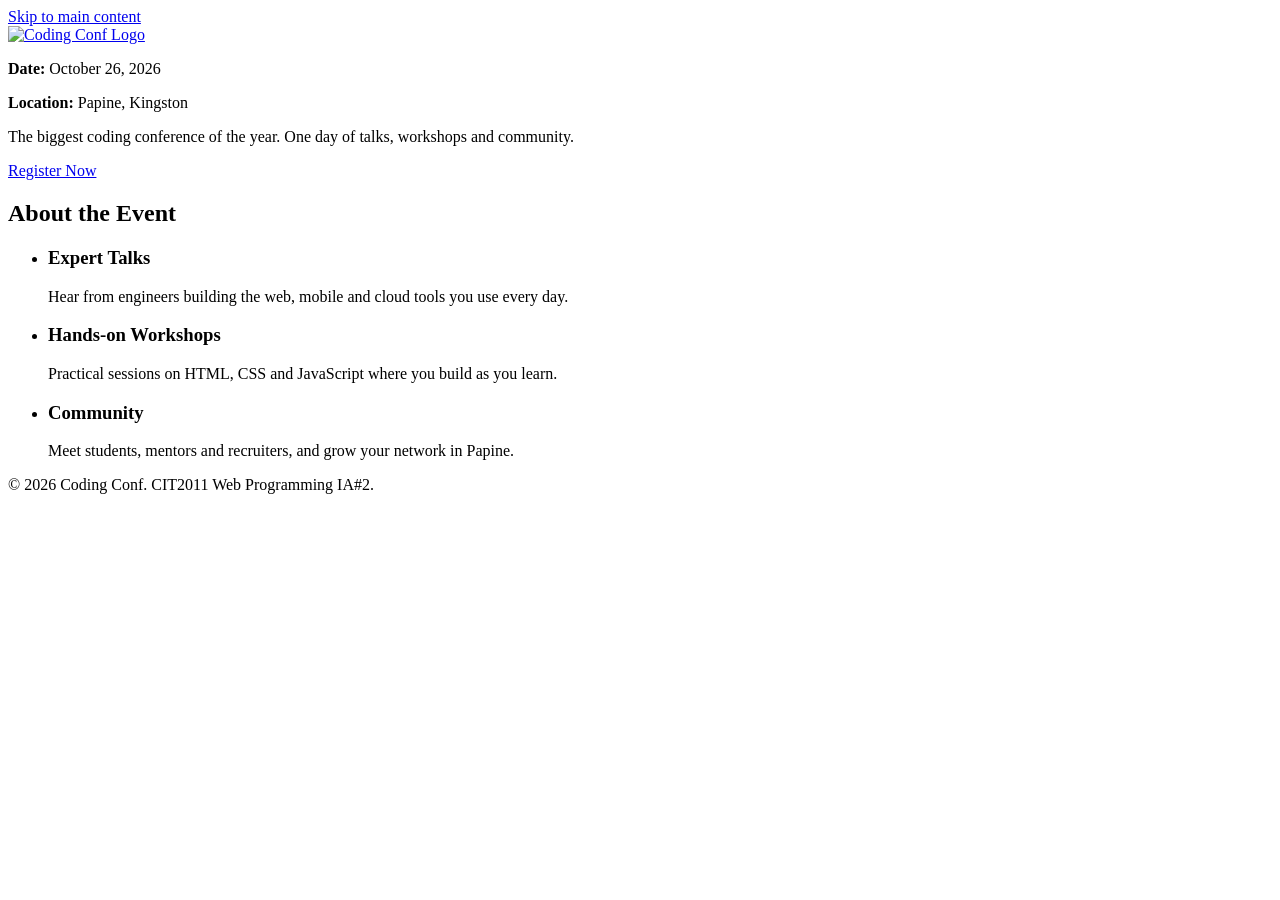
==== Index.html @ 309c04eb "Add files via upload" ====
<!DOCTYPE html>
<html lang="en">
<head>
    <meta charset="UTF-8">
    <meta name="viewport" content="width=device-width, initial-scale=1">
    <title>Coding Conf | 2026</title>
    <link rel="icon" href="../ASSETS/logo-full (1).svg">
    <link rel="stylesheet" href="../CSS/style.css">
    <link rel="icon" type="image/png" href="../ASSETS/favicon-32x32 (1).png">
</head>
<body>
    <a class="visually-hidden" href="#main">Skip to main content</a>
    
    <header class="site-header">
       <nav aria-label="site-header">
            <a class="logo" href="Index.html">
                <img src="../ASSETS/logo-full (1).svg" alt="Coding Conf Logo">
            </a>
        </nav>
    </header>
<main id="main" class="page">
    <section class="metadata">
        <div class="metadata-event">
            <p><strong>Date:</strong> October 26, 2026</p>
            <p><strong>Location:</strong> Papine, Kingston</p>
        </div>
        <p class="metadata-description">The biggest coding conference of the year. One day of talks, workshops and community.
        </p>
        <form action="login.html" method="get">
            <a class="btn" href="login.html">Register Now</a>
        </form>
    </section>

<section class="about title">
    <h2>About the Event</h2>
        <ul class="highlights">
            <li>
                <h3>Expert Talks</h3>
                <p>Hear from engineers building the web, mobile and cloud tools you use every day.</p>
            </li>
            <li>
                <h3>Hands-on Workshops</h3>
                <p>Practical sessions on HTML, CSS and JavaScript where you build as you learn.</p>
            </li>
            <li>
                <h3>Community</h3>
                <p>Meet students, mentors and recruiters, and grow your network in Papine.</p>
            </li>
        </ul>
    </section>
    </main>

    <footer class="site-footer">
        <p>&copy; 2026 Coding Conf. CIT2011 Web Programming IA#2.</p>
    </footer>
</body>
</html>
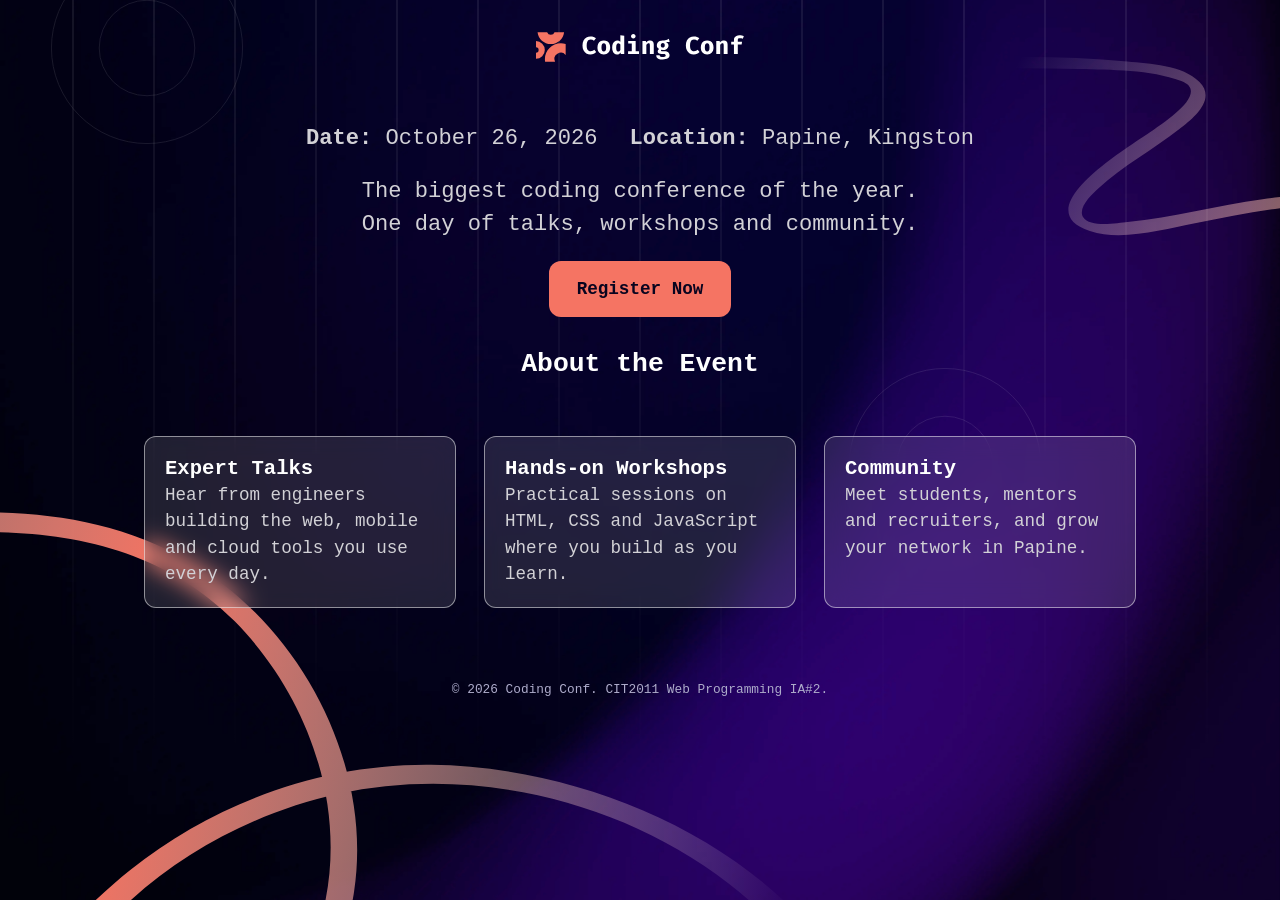
==== commit 824febdf: "Fix GitHub Pages paths, navigation, and asset references" ====
--- a/Index.html
+++ b/Index.html
@@ -1,57 +1,54 @@
-<!DOCTYPE html>
-<html lang="en">
-<head>
-    <meta charset="UTF-8">
-    <meta name="viewport" content="width=device-width, initial-scale=1">
-    <title>Coding Conf | 2026</title>
-    <link rel="icon" href="../ASSETS/logo-full (1).svg">
-    <link rel="stylesheet" href="../CSS/style.css">
-    <link rel="icon" type="image/png" href="../ASSETS/favicon-32x32 (1).png">
-</head>
-<body>
-    <a class="visually-hidden" href="#main">Skip to main content</a>
-    
-    <header class="site-header">
-       <nav aria-label="site-header">
-            <a class="logo" href="Index.html">
-                <img src="../ASSETS/logo-full (1).svg" alt="Coding Conf Logo">
-            </a>
-        </nav>
-    </header>
-<main id="main" class="page">
-    <section class="metadata">
-        <div class="metadata-event">
-            <p><strong>Date:</strong> October 26, 2026</p>
-            <p><strong>Location:</strong> Papine, Kingston</p>
-        </div>
-        <p class="metadata-description">The biggest coding conference of the year. One day of talks, workshops and community.
-        </p>
-        <form action="login.html" method="get">
-            <a class="btn" href="login.html">Register Now</a>
-        </form>
-    </section>
-
-<section class="about title">
-    <h2>About the Event</h2>
-        <ul class="highlights">
-            <li>
-                <h3>Expert Talks</h3>
-                <p>Hear from engineers building the web, mobile and cloud tools you use every day.</p>
-            </li>
-            <li>
-                <h3>Hands-on Workshops</h3>
-                <p>Practical sessions on HTML, CSS and JavaScript where you build as you learn.</p>
-            </li>
-            <li>
-                <h3>Community</h3>
-                <p>Meet students, mentors and recruiters, and grow your network in Papine.</p>
-            </li>
-        </ul>
-    </section>
-    </main>
-
-    <footer class="site-footer">
-        <p>&copy; 2026 Coding Conf. CIT2011 Web Programming IA#2.</p>
-    </footer>
-</body>
-</html>+<!DOCTYPE html>
+<html lang="en">
+<head>
+    <meta charset="UTF-8">
+    <meta name="viewport" content="width=device-width, initial-scale=1">
+    <title>Coding Conf | 2026</title>
+    <link rel="icon" type="image/png" href="ASSETS/favicon-32x32%20(1).png">
+    <link rel="stylesheet" href="CSS/style.css">
+</head>
+<body>
+    <a class="visually-hidden" href="#main">Skip to main content</a>
+
+    <header class="site-header">
+       <nav aria-label="Main navigation">
+            <a class="logo" href="Index.html">
+                <img src="ASSETS/logo-full%20(1).svg" alt="Coding Conf Logo">
+            </a>
+        </nav>
+    </header>
+<main id="main" class="page">
+    <section class="metadata">
+        <div class="metadata-event">
+            <p><strong>Date:</strong> October 26, 2026</p>
+            <p><strong>Location:</strong> Papine, Kingston</p>
+        </div>
+        <p class="metadata-description">The biggest coding conference of the year. One day of talks, workshops and community.
+        </p>
+        <a class="btn" href="login.html">Register Now</a>
+    </section>
+
+<section class="about title">
+    <h2>About the Event</h2>
+        <ul class="highlights">
+            <li>
+                <h3>Expert Talks</h3>
+                <p>Hear from engineers building the web, mobile and cloud tools you use every day.</p>
+            </li>
+            <li>
+                <h3>Hands-on Workshops</h3>
+                <p>Practical sessions on HTML, CSS and JavaScript where you build as you learn.</p>
+            </li>
+            <li>
+                <h3>Community</h3>
+                <p>Meet students, mentors and recruiters, and grow your network in Papine.</p>
+            </li>
+        </ul>
+    </section>
+    </main>
+
+    <footer class="site-footer">
+        <p>&copy; 2026 Coding Conf. CIT2011 Web Programming IA#2.</p>
+    </footer>
+</body>
+</html>
--- a/CSS/style.css
+++ b/CSS/style.css
@@ -0,0 +1,318 @@
+:root {
+  --space-900: #08041f;
+  --space-700: #2d0a6b;
+  --coral: #f57463;
+  --coral-hover: #e0604f;
+  --white: #fff;
+  --text-soft: #d2d1d6;
+  --text-muted: #aeaccb;
+  --glass: rgb(255 255 255 / 0.12);
+  --glass-border: rgb(255 255 255 / 0.5);
+  --field-bg: rgb(255 255 255 / 0.08);
+  --field-border: rgb(255 255 255 / 0.45);
+  --bg-image: url("../ASSETS/background-mobile%20(1).png");
+  --squiggle-bottom: url("../ASSETS/pattern-squiggly-line-bottom-mobile-tablet%20(1).svg");
+  --circle-size: clamp(6rem, 15vw, 13.5rem);
+  --radius: 0.75rem;
+  --gap: clamp(1rem, 3vw, 1.75rem);
+  --fs-hero: clamp(1.75rem, 1rem + 4vw, 3.75rem);
+  --fs-lead: clamp(1rem, 0.9rem + 0.6vw, 1.5rem);
+  --fs-body: clamp(0.95rem, 0.9rem + 0.25vw, 1.1rem);
+  --fs-small: 0.8rem;
+}
+
+:where(*, *::before, *::after) { box-sizing: border-box; }
+:where(body, h1, h2, h3, p, ul, figure) { margin: 0; padding: 0; }
+:where(ul) { list-style: none; }
+:where(img, svg) { display: block; max-width: 100%; }
+
+body {
+  min-height: 100vh;
+  position: relative;
+  overflow-x: hidden;
+  font-family: "Inconsolata", "Courier New", monospace;
+  font-size: var(--fs-body);
+  line-height: 1.5;
+  color: var(--white);
+  background:
+    url("../ASSETS/pattern-circle%20(1).svg") no-repeat 4vw -3rem / var(--circle-size),
+    url("../ASSETS/pattern-circle%20(1).svg") no-repeat 78% 52% / var(--circle-size),
+    url("../ASSETS/pattern-lines%20(1).svg") repeat-x center top / auto 64rem,
+    var(--bg-image) center / cover no-repeat,
+    var(--space-900);
+}
+
+:is(h1, h2, h3) { line-height: 1.2; font-weight: 700; }
+a { color: inherit; }
+:is(a, button, input, [tabindex]):focus-visible,
+.dropzone:focus-within {
+  outline: 3px solid var(--white);
+  outline-offset: 3px;
+  box-shadow: 0 0 0 6px rgb(255 255 255 / 0.35);
+}
+
+.visually-hidden {
+  position: absolute;
+  width: 1px; height: 1px;
+  overflow: hidden;
+  clip-path: inset(50%);
+  white-space: nowrap;
+}
+
+body::before,
+body::after {
+  content: "";
+  position: absolute;
+  z-index: -1;
+  background-repeat: no-repeat;
+  background-size: contain;
+  pointer-events: none;
+}
+body::before {
+  width: clamp(9rem, 31vw, 27.9rem);
+  aspect-ratio: 446 / 208;
+  right: 0;
+  top: clamp(1rem, 4vw, 5rem);
+  background-image: url("../ASSETS/pattern-squiggly-line-top%20(1).svg");
+}
+body::after {
+  width: min(100%, 47.5rem);
+  aspect-ratio: 760 / 530;
+  left: 0;
+  bottom: 0;
+  background-position: left bottom;
+  background-image: var(--squiggle-bottom);
+}
+
+.site-header {
+  display: flex;
+  justify-content: center;
+  align-items: center;
+  gap: 0.6rem;
+  padding: var(--gap);
+}
+.site-header :is(.brand, nav) { display: flex; align-items: center; gap: 0.6rem; }
+.brand img { width: auto; height: clamp(1.4rem, 3vw, 1.9rem); }
+
+.page {
+  width: min(100% - 2rem, 62rem);
+  margin-inline: auto;
+  padding-bottom: 3rem;
+  text-align: center;
+}
+.page > h1 { font-size: var(--fs-hero); margin-block: 1rem; text-wrap: balance; }
+.lead { font-size: var(--fs-lead); color: var(--text-soft); max-width: 40ch; margin-inline: auto; }
+
+.accent {
+  background: linear-gradient(90deg, var(--coral), #ffb4a8);
+  -webkit-background-clip: text;
+  background-clip: text;
+  color: transparent;
+}
+
+.btn {
+  display: inline-block;
+  padding: 0.9rem 1.75rem;
+  border: 0;
+  border-radius: var(--radius);
+  background: var(--coral);
+  color: var(--space-900);
+  font: inherit;
+  font-weight: 700;
+  text-decoration: none;
+  cursor: pointer;
+  transition: background-color 0.2s, transform 0.2s;
+}
+.btn:is(:hover, :focus-visible):not(:disabled) { background: var(--coral-hover); transform: translateY(-2px); }
+.btn:disabled { cursor: wait; opacity: 0.65; }
+
+.site-footer { text-align: center; padding: 1.5rem 1rem; color: var(--text-muted); font-size: var(--fs-small); }
+
+.metadata {
+  display: grid;
+  gap: 1.25rem;
+  justify-items: center;
+  margin-block: 2rem;
+}
+.metadata-event {
+  display: flex;
+  flex-wrap: wrap;
+  justify-content: center;
+  gap: 0.75rem 2rem;
+  color: var(--text-soft);
+  font-size: var(--fs-lead);
+}
+.metadata-description {
+  max-width: 42ch;
+  margin-inline: auto;
+  color: var(--text-soft);
+  font-size: var(--fs-lead);
+}
+
+.highlights {
+  display: grid;
+  grid-template-columns: repeat(auto-fit, minmax(14rem, 1fr));
+  gap: var(--gap);
+  margin-top: 3.5rem;
+  text-align: left;
+}
+.highlights > li {
+  padding: 1.25rem;
+  border: 1px solid var(--glass-border);
+  border-radius: var(--radius);
+  background: var(--glass);
+  backdrop-filter: blur(12px);
+  transition: transform 0.25s, border-color 0.25s;
+}
+.highlights > li:hover { transform: translateY(-4px); border-color: var(--coral); }
+.highlights h2 { font-size: 1.2rem; margin-bottom: 0.5rem; color: var(--coral); }
+.highlights p { color: var(--text-soft); }
+
+.reg-form {
+  display: grid;
+  gap: 1.25rem;
+  width: min(100%, 29rem);
+  margin: 2rem auto 0;
+  text-align: left;
+}
+.form { display: grid; gap: 0.5rem; }
+.form label, .form .label { font-size: 1.05rem; }
+
+.form input[type="text"],
+.form input[type="email"] {
+  padding: 0.85rem 1rem;
+  border: 1px solid var(--field-border);
+  border-radius: var(--radius);
+  background: var(--field-bg);
+  color: var(--white);
+  font: inherit;
+  transition: border-color 0.2s, background-color 0.2s;
+}
+.form input::placeholder { color: var(--text-muted); }
+.form input:hover:not(:focus) { background: rgb(255 255 255 / 0.18); }
+
+.dropzone {
+  display: grid;
+  justify-items: center;
+  gap: 0.75rem;
+  padding: 1.25rem 1rem;
+  border: 1px dashed var(--field-border);
+  border-radius: var(--radius);
+  background: var(--field-bg);
+  color: var(--text-soft);
+  cursor: pointer;
+  transition: background-color 0.2s;
+}
+.dropzone:is(:hover, .is-dragover) { background: rgb(255 255 255 / 0.2); }
+.dropzone .icon-box,
+.dropzone .preview {
+  width: 3.1rem; height: 3.1rem;
+  border: 1px solid var(--field-border);
+  border-radius: 0.6rem;
+  background: rgb(255 255 255 / 0.12);
+  padding: 0.6rem;
+  object-fit: cover;
+}
+.dropzone .preview { padding: 0; }
+.dropzone-actions { display: flex; gap: 0.5rem; }
+.dropzone-actions button {
+  padding: 0.2rem 0.6rem;
+  border: 0;
+  border-radius: 0.3rem;
+  background: rgb(255 255 255 / 0.15);
+  color: var(--white);
+  font: inherit;
+  font-size: var(--fs-small);
+  cursor: pointer;
+}
+.dropzone-actions button:first-child { text-decoration: underline; }
+.dropzone-actions button:is(:hover, :focus-visible) { background: rgb(255 255 255 / 0.3); }
+
+.hint {
+  display: flex;
+  align-items: center;
+  gap: 0.4rem;
+  font-size: var(--fs-small);
+  color: var(--text-muted);
+}
+.hint::before {
+  content: "";
+  flex: none;
+  width: 1rem; height: 1rem;
+  background: url("../ASSETS/icon-info%20(1).svg") center / contain no-repeat;
+}
+.hint.error { color: var(--coral); }
+.hint[hidden] { display: none; }
+.form:has([aria-invalid="true"]) :is(input, .dropzone) { border-color: var(--coral); }
+
+.success-message { margin-bottom: 3rem; }
+.success-message p { max-width: 36ch; margin: 1rem auto 0; color: var(--text-soft); font-size: var(--fs-lead); }
+.success-message .accent-text { color: var(--coral); }
+.ticket {
+  display: grid;
+  grid-template-columns: 81.08% 1fr;
+  width: min(100%, 37.5rem);
+  aspect-ratio: 600 / 280;
+  margin-inline: auto;
+  border-radius: var(--radius);
+  background: url("../ASSETS/pattern-ticket%20(1).svg") center / 100% 100% no-repeat;
+  backdrop-filter: blur(16px);
+  text-align: left;
+  transition: transform 0.3s;
+}
+.ticket:hover { transform: rotate(-1deg) scale(1.02); }
+.ticket-main { display: grid; min-width: 0; gap: 1.5rem; padding: clamp(1rem, 4vw, 1.75rem); align-content: space-between; }
+.ticket-brand { display: flex; align-items: center; gap: 0.75rem; }
+.ticket-brand img { flex: none; width: clamp(1.7rem, 5vw, 2.4rem); height: auto; }
+.ticket-brand h2 { font-size: clamp(1.3rem, 1rem + 1.5vw, 2rem); }
+.ticket-meta { color: var(--text-soft); font-size: var(--fs-small); margin-top: 0.25rem; }
+.attendee { display: flow-root; }
+.attendee img {
+  float: left;
+  width: clamp(2.8rem, 10vw, 5rem);
+  aspect-ratio: 1;
+  margin-right: 1rem;
+  border-radius: 0.6rem;
+  object-fit: cover;
+}
+.attendee-name { font-size: clamp(1.1rem, 0.9rem + 1vw, 1.6rem); margin-top: 0.2rem; }
+.attendee-github { display: flex; align-items: center; gap: 0.4rem; color: var(--text-soft); font-size: var(--fs-small); }
+.attendee-github img { float: none; width: 1.1rem; margin: 0; border-radius: 0; }
+
+.ticket-stub {
+  display: grid;
+  place-items: center;
+  color: var(--text-muted);
+}
+.serial { writing-mode: vertical-rl; transform: rotate(180deg); font-size: clamp(1rem, 1rem + 1vw, 1.6rem); letter-spacing: 0.1em; }
+
+@keyframes rise { from { opacity: 0; transform: translateY(1.5rem); } to { opacity: 1; transform: none; } }
+.page > :is(h1, .lead, .event-meta, .reg-form, .ticket, .success-message) { animation: rise 0.7s ease-out both; }
+
+@media (min-width: 48rem) {
+  :root { --bg-image: url("../ASSETS/background-tablet%20(1).png"); }
+  .site-header { padding-top: 2rem; }
+}
+@media (max-width: 30rem) {
+  .ticket:hover { transform: none; }
+}
+@media (min-width: 64rem) {
+  :root {
+    --bg-image: url("../ASSETS/background-desktop%20(1).png");
+    --squiggle-bottom: url("../ASSETS/pattern-squiggly-line-bottom-desktop%20(1).svg");
+  }
+  body::after { aspect-ratio: 825 / 400; width: min(100%, 51.5rem); }
+}
+@media (prefers-reduced-motion: reduce) {
+  *, *::before, *::after { animation: none !important; transition: none !important; }
+}
+
+.dropzone label {
+  display: grid;
+  text-align: center;
+  justify-items: center;
+  gap: 0.75rem;
+  cursor: pointer;
+}
+.dropzone > div[hidden] { display: none; }
+.dropzone > div:not([hidden]) { width: 100%; display: grid; justify-items: center; gap: 0.75rem; }
